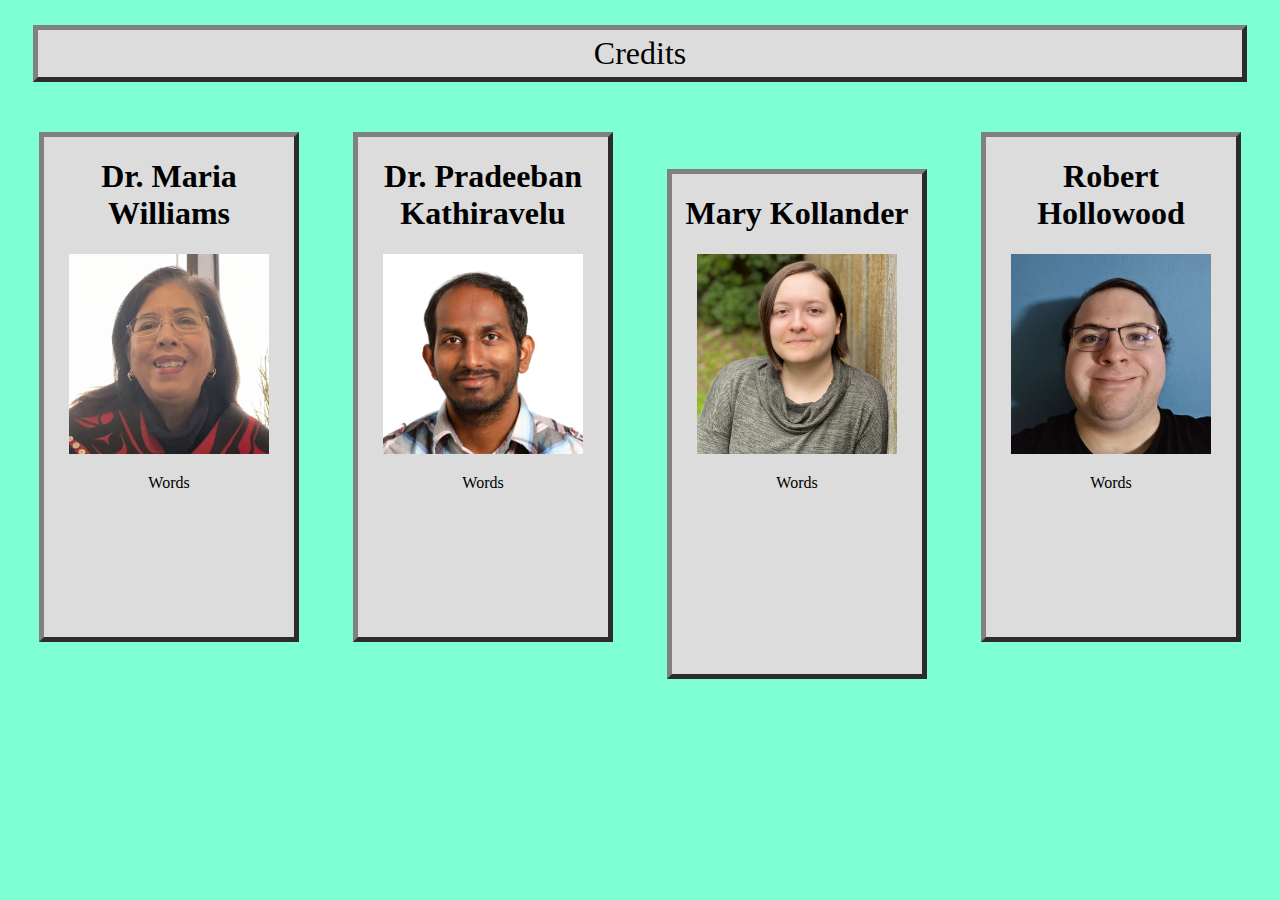
==== credits.html @ c619a932 "Adding credit page" ====
<!DOCTYPE html>
<head>
    <title>Alaska History Webmap</title>
    <style>
        body {
            background-color: aquamarine;
            text-align: center;
        }

        img {
            width: 200px;
            height: 200px;
            object-fit: cover;
        }

        .Header {
            font-size: xx-large;
            margin: 25px;
            padding: 5px;
            text-align: center;
            background-color: gainsboro;
            border: 5px outset gray;
        }
        
        .CreditBox {
            display: inline-block;
            margin: 25px;
            border: 5px outset gray;
            width: 250px;
            height: 500px;
            text-align: center;
            background-color: gainsboro;
        }

        .Footer {
            font-size: larger;
            margin-bottom: 25px;
            margin-left: auto;
            margin-right: auto;
            padding: 5px;
            width: 100px;
            text-align: center;
            background-color: gainsboro;
            border: 5px outset gray;
        }
    </style>
</head>
<body>
    <div class="Header">Credits</div>
    <div class="CreditBox">
        <h1>Dr. Maria Williams</h1>
        <p><img src=data/images/maria.png></p>
        <p>Words</p>
    </div>
    <div class="CreditBox">
        <h1>Dr. Pradeeban Kathiravelu</h1>
        <p><img src=data/images/pradeeban.png></p>
        <p>Words</p>
    </div>
    <div class="CreditBox">
        <h1>Mary Kollander</h1>
        <p><img src=data/images/mary.jpg></p>
        <p>Words</p>
    </div>
    <div class="CreditBox">
        <h1>Robert Hollowood</h1>
        <p><img src=data/images/robert.png></p>
        <p>Words</p>
    </div>
    <!--<a href="index.html"><div class="Footer">Go Back</div></a>-->
</body>
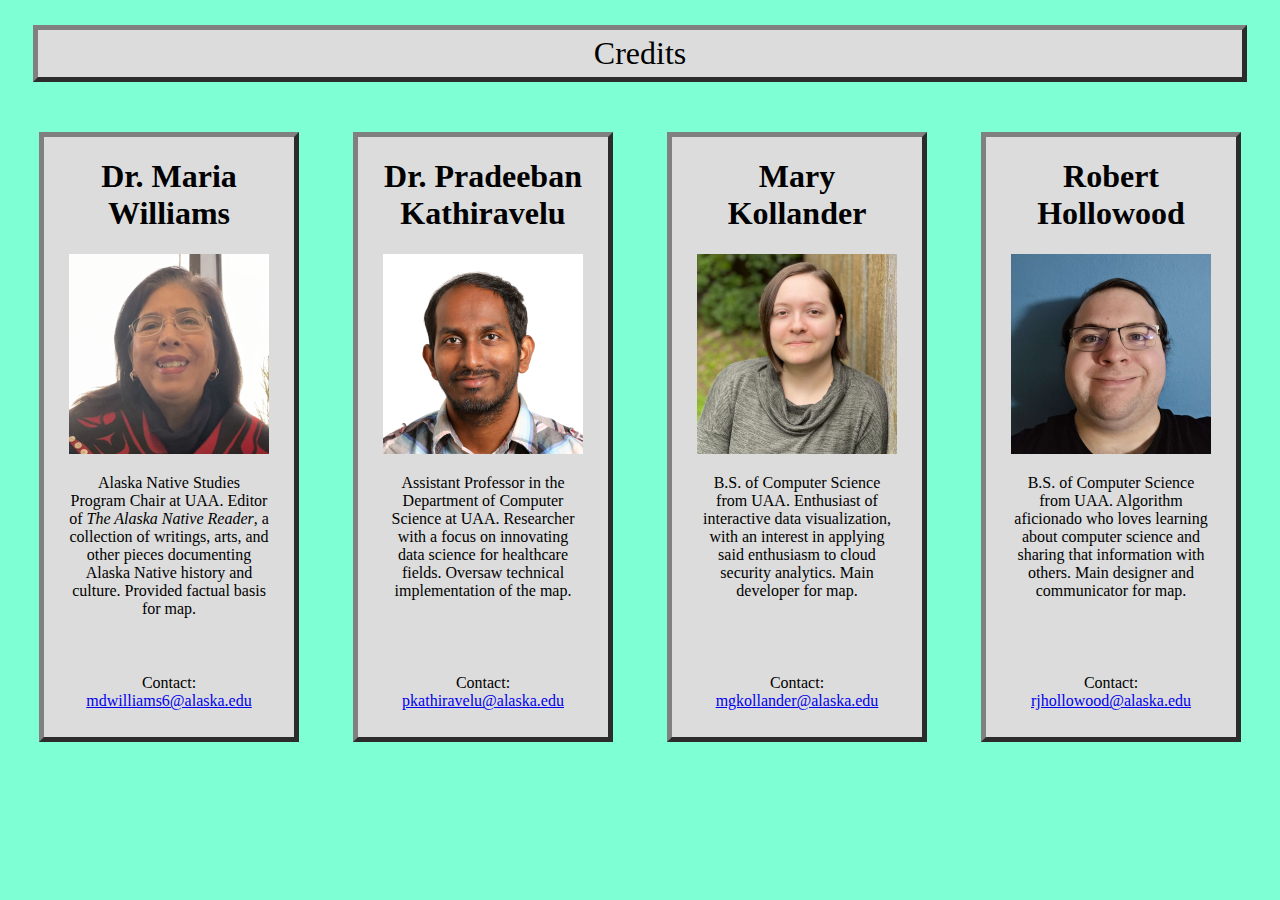
==== commit 4f2aeb55: "Added bios to credit page." ====
--- a/credits.html
+++ b/credits.html
@@ -7,10 +7,18 @@
             text-align: center;
         }
 
-        img {
-            width: 200px;
-            height: 200px;
-            object-fit: cover;
+        p {
+            padding-left: 25px;
+            padding-right: 25px
+        }
+
+        .bio {
+            height: 500px;
+        }
+
+        h1 {
+            padding-left: 25px;
+            padding-right: 25px
         }
 
         .Header {
@@ -27,8 +35,9 @@
             margin: 25px;
             border: 5px outset gray;
             width: 250px;
-            height: 500px;
+            height: 600px;
             text-align: center;
+            vertical-align: top;
             background-color: gainsboro;
         }
 
@@ -48,24 +57,43 @@
 <body>
     <div class="Header">Credits</div>
     <div class="CreditBox">
-        <h1>Dr. Maria Williams</h1>
-        <p><img src=data/images/maria.png></p>
-        <p>Words</p>
+        <div class="bio">
+            <h1>Dr. Maria Williams</h1>
+            <p><img src=data/images/mariascaled.png></p>
+            <p>Alaska Native Studies Program Chair at UAA. Editor of <i>The Alaska Native Reader</i>, a collection of writings, arts, and other pieces documenting Alaska Native history and culture. Provided factual basis for map.</p>
+        </div>
+        <div class="contact">
+            <p>Contact: <a href="mailto:mdwilliams6@alaska.edu">mdwilliams6@alaska.edu</a></p>
+        </div>
     </div>
     <div class="CreditBox">
-        <h1>Dr. Pradeeban Kathiravelu</h1>
-        <p><img src=data/images/pradeeban.png></p>
-        <p>Words</p>
+        <div class="bio">
+            <h1>Dr. Pradeeban Kathiravelu</h1>
+            <p><img src=data/images/pradeebanscaled.png></p>
+            <p>Assistant Professor in the Department of Computer Science at UAA. Researcher with a focus on innovating data science for healthcare fields. Oversaw technical implementation of the map.</p>    
+        </div>
+        <div class="contact">
+            <p>Contact: <a href="mailto:pkathiravelu@alaska.edu">pkathiravelu@alaska.edu</a></p>
+        </div>
     </div>
     <div class="CreditBox">
-        <h1>Mary Kollander</h1>
-        <p><img src=data/images/mary.jpg></p>
-        <p>Words</p>
+        <div class="bio">
+            <h1>Mary Kollander</h1>
+            <p><img src=data/images/maryscaled.png></p>
+            <p>B.S. of Computer Science from UAA. Enthusiast of interactive data visualization, with an interest in applying said enthusiasm to cloud security analytics. Main developer for map.</p>
+        </div>
+        <div class="contact">
+            <p>Contact: <a href="mailto:mgkollander@alaska.edu">mgkollander@alaska.edu</a></p>
+        </div>
     </div>
     <div class="CreditBox">
-        <h1>Robert Hollowood</h1>
-        <p><img src=data/images/robert.png></p>
-        <p>Words</p>
+        <div class="bio">
+            <h1>Robert Hollowood</h1>
+            <p><img src=data/images/robertscaled.png></p>
+            <p>B.S. of Computer Science from UAA. Algorithm aficionado who loves learning about computer science and sharing that information with others. Main designer and communicator for map.</p>
+        </div>
+        <div class="contact">
+            <p>Contact: <a href="mailto:rjhollowood@alaska.edu">rjhollowood@alaska.edu</a></p>
+        </div>
     </div>
-    <!--<a href="index.html"><div class="Footer">Go Back</div></a>-->
 </body>